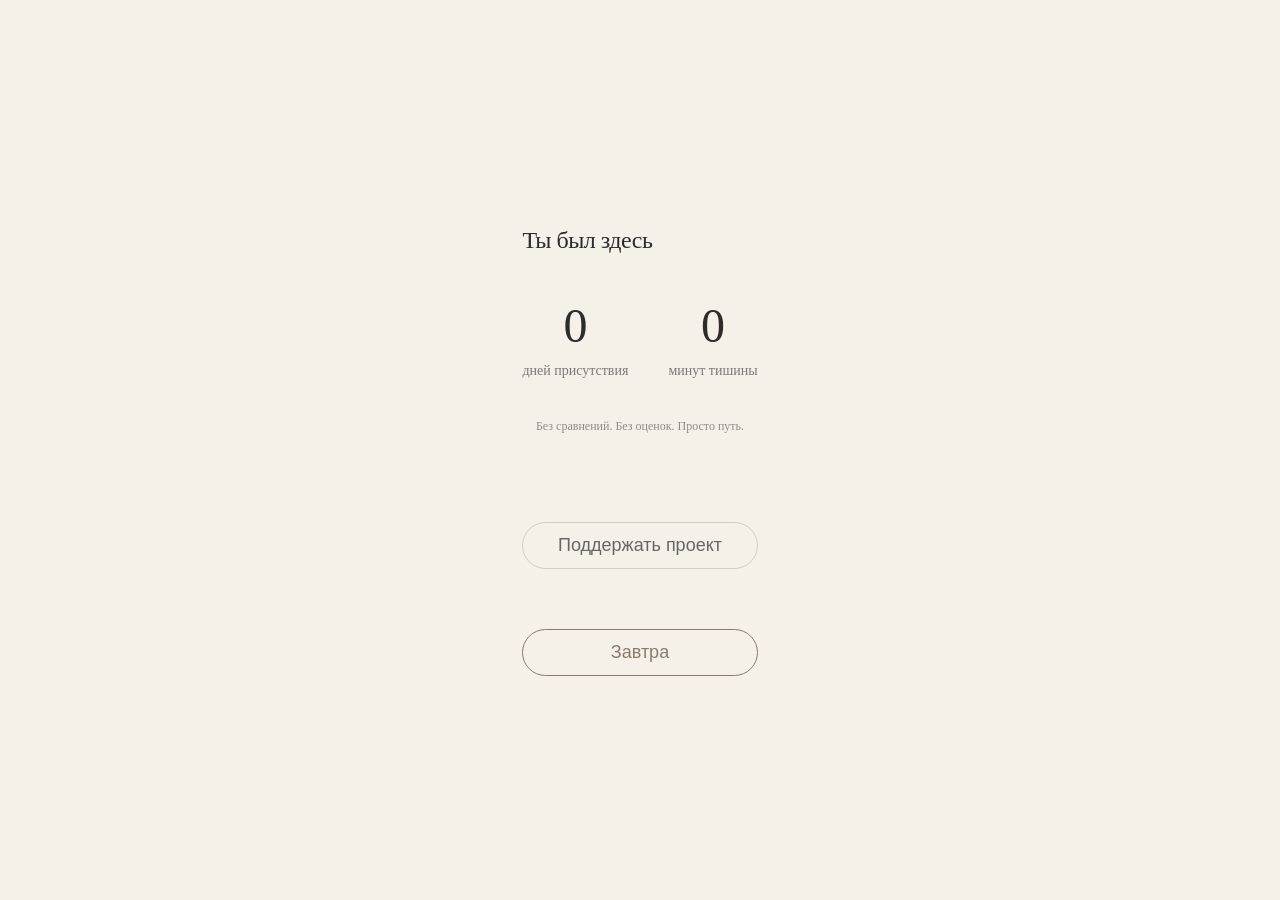
==== finish.html @ 8e479c82 "Add files via upload" ====
﻿<!DOCTYPE html>
<html lang="ru">
<head>
    <meta charset="UTF-8">
    <meta name="viewport" content="width=device-width, initial-scale=1.0, viewport-fit=cover">
    <title>Omu — Фиксация</title>
    <script src="https://telegram.org/js/telegram-web-app.js"></script>
    <link rel="stylesheet" href="css/style.css">
</head>
<body class="finish-screen">
    <div class="container">
        <div class="fixation-card">
            <p class="soft-text">Ты был здесь</p>
            
            <div class="stats">
                <div class="stat">
                    <span class="stat-value" id="daysCount">0</span>
                    <span class="stat-label">дней присутствия</span>
                </div>
                <div class="stat">
                    <span class="stat-value" id="minutesCount">0</span>
                    <span class="stat-label">минут тишины</span>
                </div>
            </div>
            
            <p class="small-text">Без сравнений. Без оценок. Просто путь.</p>
        </div>
        
        <div class="finish-buttons">
            <button id="supportBtn" class="omu-button secondary">Поддержать проект</button>
            <button id="homeBtn" class="omu-button">Завтра</button>
        </div>
    </div>

    <script src="js/telegram.js"></script>
    <script src="js/state.js"></script>
    <script>
        // Загружаем статистику
        const state = new AppState();
        const stats = state.getStats();
        
        document.getElementById('daysCount').textContent = stats.days;
        document.getElementById('minutesCount').textContent = stats.minutes;
        
        document.getElementById('supportBtn').addEventListener('click', () => {
            window.location.href = 'support.html';
        });
        
        document.getElementById('homeBtn').addEventListener('click', () => {
            window.location.href = 'index.html';
        });
    </script>
</body>
</html>
---- css/style.css ----
﻿:root {
    --bg: #f5f0e8;
    --text: #2c2c2c;
    --accent: #8b7b6b;
    --soft-shadow: 0 4px 12px rgba(0,0,0,0.05);
}

* {
    margin: 0;
    padding: 0;
    box-sizing: border-box;
}

body {
    font-family: -apple-system, BlinkMacSystemFont, 'Georgia', serif;
    background-color: var(--bg);
    color: var(--text);
    min-height: 100vh;
    display: flex;
    align-items: center;
    justify-content: center;
    padding: 20px;
}

/* Экран входа */
.entry-screen .container {
    text-align: center;
    animation: fadeIn 1.5s ease;
}

.soft-text {
    font-size: 24px;
    font-weight: 300;
    letter-spacing: -0.5px;
    line-height: 1.4;
    margin-bottom: 12px;
}

.soft-text.small {
    font-size: 16px;
    opacity: 0.7;
}

.omu-button {
    background: none;
    border: 1px solid var(--accent);
    color: var(--accent);
    padding: 12px 32px;
    font-size: 18px;
    border-radius: 40px;
    margin-top: 48px;
    cursor: pointer;
    transition: all 0.3s;
}

.omu-button:hover {
    background: var(--accent);
    color: white;
}

/* Экран практики */
.timer-display {
    font-size: 64px;
    font-weight: 300;
    font-feature-settings: "tnum";
    text-align: center;
    margin-bottom: 24px;
}

.timer-progress {
    width: 80%;
    height: 2px;
    background: rgba(0,0,0,0.1);
    margin: 20px auto;
    border-radius: 2px;
    overflow: hidden;
}

.progress-fill {
    height: 100%;
    width: 0%;
    background: var(--accent);
    transition: width 1s linear;
}

.instruction {
    text-align: center;
    font-size: 14px;
    opacity: 0.6;
    margin-top: 32px;
}

.interrupt-button {
    position: fixed;
    bottom: 32px;
    left: 50%;
    transform: translateX(-50%);
    background: none;
    border: none;
    color: rgba(0,0,0,0.3);
    font-size: 14px;
    cursor: pointer;
}

/* Рефлексия */
.reflection-question {
    font-size: 28px;
    font-weight: 300;
    text-align: center;
    margin-bottom: 40px;
}

.options {
    display: flex;
    gap: 12px;
    justify-content: center;
    margin-bottom: 32px;
}

.reflection-option {
    background: none;
    border: 1px solid var(--accent);
    padding: 8px 20px;
    border-radius: 40px;
    cursor: pointer;
    transition: all 0.2s;
}

.free-input {
    width: 100%;
    padding: 16px;
    border: 1px solid rgba(0,0,0,0.1);
    background: white;
    border-radius: 16px;
    font-family: inherit;
    resize: vertical;
    margin-bottom: 24px;
}

/* Анимации */
@keyframes fadeIn {
    from { opacity: 0; transform: translateY(10px); }
    to { opacity: 1; transform: translateY(0); }
}

.finish-screen .stats {
    display: flex;
    justify-content: center;
    gap: 40px;
    margin: 40px 0;
}

.stat {
    text-align: center;
}

.stat-value {
    display: block;
    font-size: 48px;
    font-weight: 300;
    margin-bottom: 8px;
}

.stat-label {
    font-size: 14px;
    opacity: 0.6;
}

.finish-buttons {
    display: flex;
    flex-direction: column;
    gap: 12px;
    margin-top: 40px;
}

.omu-button.secondary {
    background: none;
    border-color: rgba(0,0,0,0.2);
    color: var(--text);
    opacity: 0.7;
}

/* support.html */
.support-message {
    text-align: center;
    margin-bottom: 48px;
}

.donation-options {
    display: flex;
    flex-direction: column;
    gap: 12px;
    margin-bottom: 32px;
}

.donation-btn {
    background: white;
    border: 1px solid rgba(0,0,0,0.1);
    border-radius: 16px;
    padding: 16px 20px;
    display: flex;
    justify-content: space-between;
    align-items: center;
    cursor: pointer;
    transition: all 0.2s;
}

.donation-btn:hover {
    border-color: var(--accent);
    transform: scale(1.02);
}

.stars-count {
    font-size: 18px;
    font-weight: 500;
}

.stars-label {
    font-size: 14px;
    opacity: 0.6;
    margin-left: 8px;
}

.price {
    font-size: 14px;
    opacity: 0.5;
}

/* reflection.html активные кнопки */
.reflection-option.active {
    background: var(--accent);
    color: white;
}

.small-text {
    font-size: 12px;
    opacity: 0.5;
    text-align: center;
    margin-top: 24px;
}

.instruction.small {
    font-size: 12px;
    margin-top: 8px;
}
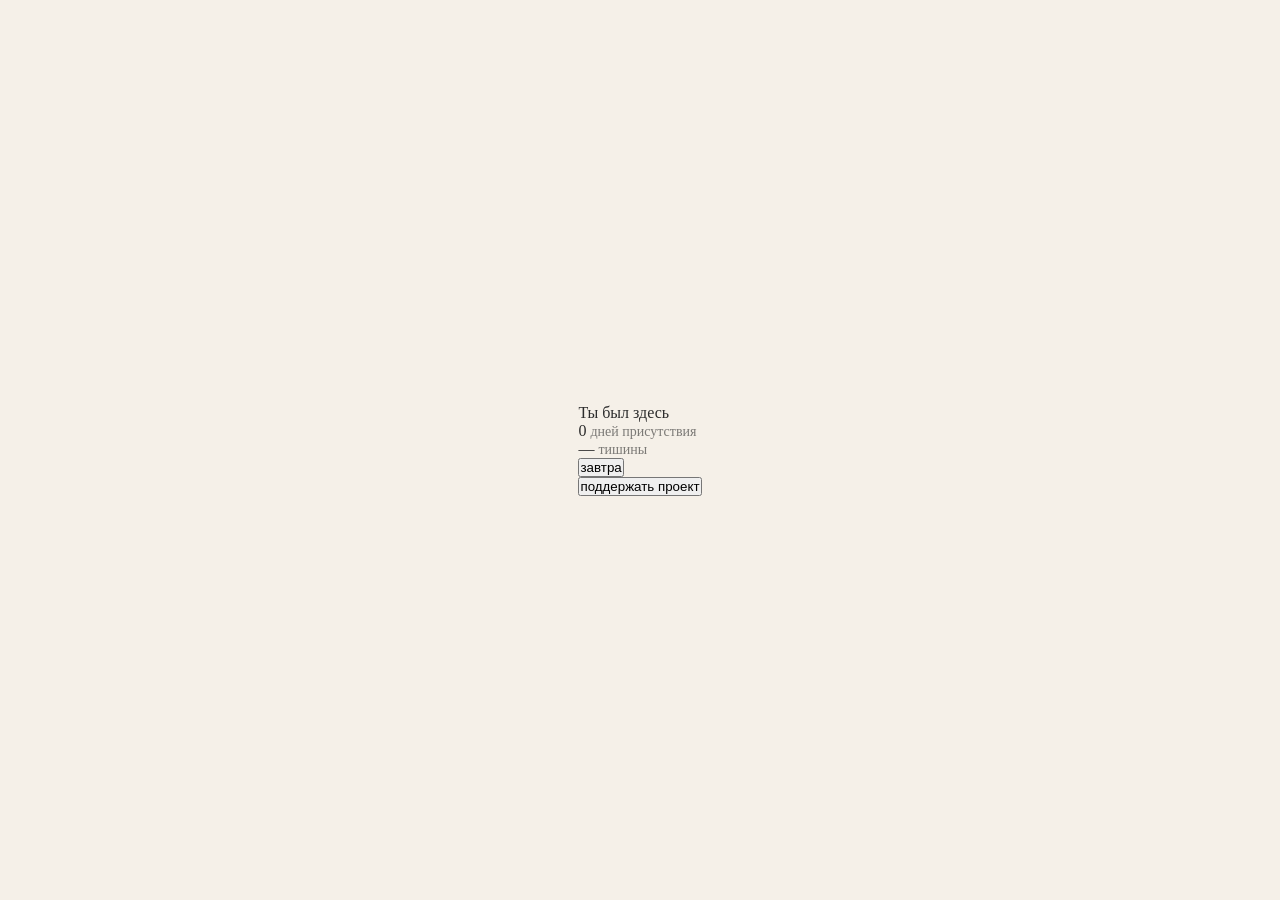
==== commit 11b8a14b: "Add files via upload" ====
--- a/finish.html
+++ b/finish.html
@@ -3,35 +3,42 @@
 <head>
     <meta charset="UTF-8">
     <meta name="viewport" content="width=device-width, initial-scale=1.0, viewport-fit=cover">
-    <title>Omu — Фиксация</title>
+    <title>Omu — Завершение</title>
     <script src="https://telegram.org/js/telegram-web-app.js"></script>
     <link rel="stylesheet" href="css/style.css">
+    <link rel="stylesheet" href="css/soft-presence-ui.css">
 </head>
-<body class="finish-screen">
-    <div class="container">
-        <div class="fixation-card">
-            <p class="soft-text">Ты был здесь</p>
-            
-            <div class="stats">
-                <div class="stat">
-                    <span class="stat-value" id="daysCount">0</span>
-                    <span class="stat-label">дней присутствия</span>
-                </div>
-                <div class="stat">
-                    <span class="stat-value" id="minutesCount">0</span>
-                    <span class="stat-label">минут тишины</span>
-                </div>
-            </div>
-            
-            <p class="small-text">Без сравнений. Без оценок. Просто путь.</p>
+<body class="finish-screen soft-ui">
+    <div class="container fade-gentle">
+        <!-- Главное сообщение -->
+        <div class="completion-message">
+            <p class="whisper-text completion-line">Ты был здесь</p>
         </div>
         
-        <div class="finish-buttons">
-            <button id="supportBtn" class="omu-button secondary">Поддержать проект</button>
-            <button id="homeBtn" class="omu-button">Завтра</button>
+        <!-- Статистика (округлённая) -->
+        <div class="completion-stats">
+            <div class="stat-item">
+                <span class="stat-number" id="daysCount">0</span>
+                <span class="stat-label">дней присутствия</span>
+            </div>
+            <div class="stat-divider"></div>
+            <div class="stat-item">
+                <span class="stat-number" id="minutesText">—</span>
+                <span class="stat-label">тишины</span>
+            </div>
+        </div>
+        
+        <!-- Приглашение вернуться (мягкое) -->
+        <div class="return-invite">
+            <button id="returnBtn" class="return-button">завтра</button>
+        </div>
+        
+        <!-- Поддержка проекта — строка, не кнопка -->
+        <div class="support-subtle">
+            <button id="supportBtn" class="support-link">поддержать проект</button>
         </div>
     </div>
-
+    
     <script src="js/telegram.js"></script>
     <script src="js/state.js"></script>
     <script>
@@ -39,16 +46,58 @@
         const state = new AppState();
         const stats = state.getStats();
         
-        document.getElementById('daysCount').textContent = stats.days;
-        document.getElementById('minutesCount').textContent = stats.minutes;
+        // Округляем минуты (без десятичных дробей!)
+        const totalMinutes = Math.round(stats.minutes);
+        const days = stats.days;
         
-        document.getElementById('supportBtn').addEventListener('click', () => {
+        // Форматируем текст для минут
+        let minutesText = '';
+        if (totalMinutes === 0) {
+            minutesText = '—';
+        } else if (totalMinutes === 1) {
+            minutesText = '1 минута';
+        } else if (totalMinutes >= 2 && totalMinutes <= 4) {
+            minutesText = `${totalMinutes} минуты`;
+        } else {
+            minutesText = `${totalMinutes} минут`;
+        }
+        
+        // Обновляем DOM
+        document.getElementById('daysCount').textContent = days;
+        document.getElementById('minutesText').textContent = minutesText;
+        
+        // Кнопка "завтра" — основной мягкий CTA
+        const returnBtn = document.getElementById('returnBtn');
+        returnBtn.addEventListener('click', () => {
+            // Мягкий отклик
+            returnBtn.style.transform = 'scale(0.96)';
+            returnBtn.style.opacity = '0.7';
+            
+            if(window.Telegram?.WebApp?.HapticFeedback) {
+                window.Telegram.WebApp.HapticFeedback.impactOccurred('light');
+            }
+            
+            setTimeout(() => {
+                window.location.href = 'index.html';
+            }, 200);
+        });
+        
+        // Поддержка проекта — строка, без давления
+        const supportBtn = document.getElementById('supportBtn');
+        supportBtn.addEventListener('click', () => {
+            if(window.Telegram?.WebApp?.HapticFeedback) {
+                window.Telegram.WebApp.HapticFeedback.impactOccurred('light');
+            }
             window.location.href = 'support.html';
         });
         
-        document.getElementById('homeBtn').addEventListener('click', () => {
-            window.location.href = 'index.html';
-        });
+        // Отправляем аналитику завершения
+        if(window.appState) {
+            window.appState.sendAnalytics('session_complete', {
+                days: days,
+                minutes: totalMinutes
+            });
+        }
     </script>
 </body>
 </html>
--- a/css/style.css
+++ b/css/style.css
@@ -58,50 +58,102 @@
     color: white;
 }
 
-/* Экран практики */
-.timer-display {
-    font-size: 64px;
+/* Практика — точно по макету */
+.practice-screen {
+    background: #F5F0E8;
+    margin: 0;
+    padding: 0;
+    display: flex;
+    flex-direction: column;
+    min-height: 100vh;
+}
+
+/* Верхняя панель */
+.practice-header {
+    display: flex;
+    justify-content: space-between;
+    align-items: center;
+    padding: 12px 20px;
+    padding-top: 44px; /* отступ под статус бар */
+}
+
+.back-btn {
+    background: none;
+    border: none;
+    font-size: 17px;
+    color: #8B7B6B;
+    cursor: pointer;
+    padding: 8px 0;
+}
+
+.app-title {
+    font-size: 17px;
+    font-weight: 400;
+    color: #2C2C2C;
+}
+
+.bot-indicator {
+    font-size: 14px;
+    color: #8B7B6B;
+    opacity: 0.6;
+}
+
+/* Таймер крупный */
+.timer-large {
+    text-align: center;
+    font-size: 96px;
     font-weight: 300;
     font-feature-settings: "tnum";
-    text-align: center;
-    margin-bottom: 24px;
-}
-
-.timer-progress {
-    width: 80%;
-    height: 2px;
-    background: rgba(0,0,0,0.1);
-    margin: 20px auto;
-    border-radius: 2px;
-    overflow: hidden;
-}
-
-.progress-fill {
-    height: 100%;
-    width: 0%;
-    background: var(--accent);
-    transition: width 1s linear;
-}
-
-.instruction {
-    text-align: center;
-    font-size: 14px;
-    opacity: 0.6;
-    margin-top: 32px;
-}
-
-.interrupt-button {
-    position: fixed;
-    bottom: 32px;
-    left: 50%;
-    transform: translateX(-50%);
+    color: #2C2C2C;
+    margin-top: 60px;
+    margin-bottom: 60px;
+    letter-spacing: 4px;
+}
+
+/* Контейнер для размытого пятна */
+.blur-container {
+    display: flex;
+    justify-content: center;
+    align-items: center;
+    flex: 1;
+    min-height: 200px;
+}
+
+.blur-circle {
+    width: 140px;
+    height: 140px;
+    background: radial-gradient(circle, rgba(200, 170, 140, 0.4) 0%, rgba(200, 170, 140, 0.1) 70%);
+    border-radius: 50%;
+    filter: blur(20px);
+    transition: none;
+    will-change: width, height, opacity;
+}
+
+/* Нижние кнопки по бокам */
+.practice-footer {
+    display: flex;
+    justify-content: space-between;
+    padding: 20px 20px 40px;
+    margin-top: auto;
+}
+
+.cancel-btn {
     background: none;
     border: none;
-    color: rgba(0,0,0,0.3);
-    font-size: 14px;
-    cursor: pointer;
-}
-
+    font-size: 17px;
+    color: #8B7B6B;
+    cursor: pointer;
+    padding: 12px 0;
+}
+
+.finish-btn {
+    background: none;
+    border: none;
+    font-size: 17px;
+    color: #C7A87B;
+    cursor: pointer;
+    padding: 12px 0;
+}
 /* Рефлексия */
 .reflection-question {
     font-size: 28px;
@@ -242,4 +294,116 @@
 .instruction.small {
     font-size: 12px;
     margin-top: 8px;
-}+}
+/* Guide Screen — точно по макету */
+.guide-screen {
+    background: #F5F0E8;
+}
+
+.guide-container {
+    display: flex;
+    flex-direction: column;
+    min-height: 100vh;
+    padding: 20px;
+}
+
+.guide-header {
+    display: flex;
+    justify-content: space-between;
+    align-items: center;
+    padding: 12px 0;
+    padding-top: 44px;
+}
+
+.guide-content {
+    flex: 1;
+    display: flex;
+    flex-direction: column;
+    justify-content: center;
+    align-items: center;
+    text-align: center;
+    padding: 0 20px;
+}
+
+.guide-title {
+    font-size: 28px;
+    font-weight: 300;
+    color: #2C2C2C;
+    margin-bottom: 20px;
+}
+
+.guide-text {
+    font-size: 18px;
+    font-weight: 300;
+    line-height: 1.5;
+    color: #5C5C5C;
+}
+/* Анимация появления */
+@keyframes gentleFade {
+    from { opacity: 0; transform: translateY(8px); }
+    to { opacity: 1; transform: translateY(0); }
+}
+
+.guide-content, .timer-large, .blur-container {
+    animation: gentleFade 0.6s ease;
+}
+
+/* Practice Screen */
+.practice-screen {
+    background: #F5F0E8;
+}
+
+.practice-container {
+    width: 100%;
+    max-width: 400px;
+    padding: 20px;
+    display: flex;
+    flex-direction: column;
+    min-height: 100vh;
+}
+
+.practice-header {
+    display: flex;
+    justify-content: space-between;
+    align-items: center;
+    margin-bottom: 40px;
+}
+
+.finish-button {
+    background: none;
+    border: none;
+    font-size: 17px;
+    color: #C7A87B;
+    cursor: pointer;
+    padding: 8px 0;
+}
+
+.timer-display {
+    text-align: center;
+    font-size: 64px;
+    font-weight: 300;
+    font-feature-settings: "tnum";
+    color: #2C2C2C;
+    margin-bottom: 40px;
+}
+
+.breathing-container {
+    display: flex;
+    justify-content: center;
+    align-items: center;
+    margin: 20px 0;
+}
+
+#breathingCanvas {
+    width: 240px;
+    height: 240px;
+}
+
+.phase-hint {
+    text-align: center;
+    font-size: 20px;
+    font-weight: 300;
+    color: #8B7B6B;
+    margin-top: 40px;
+    letter-spacing: 2px;
+}
